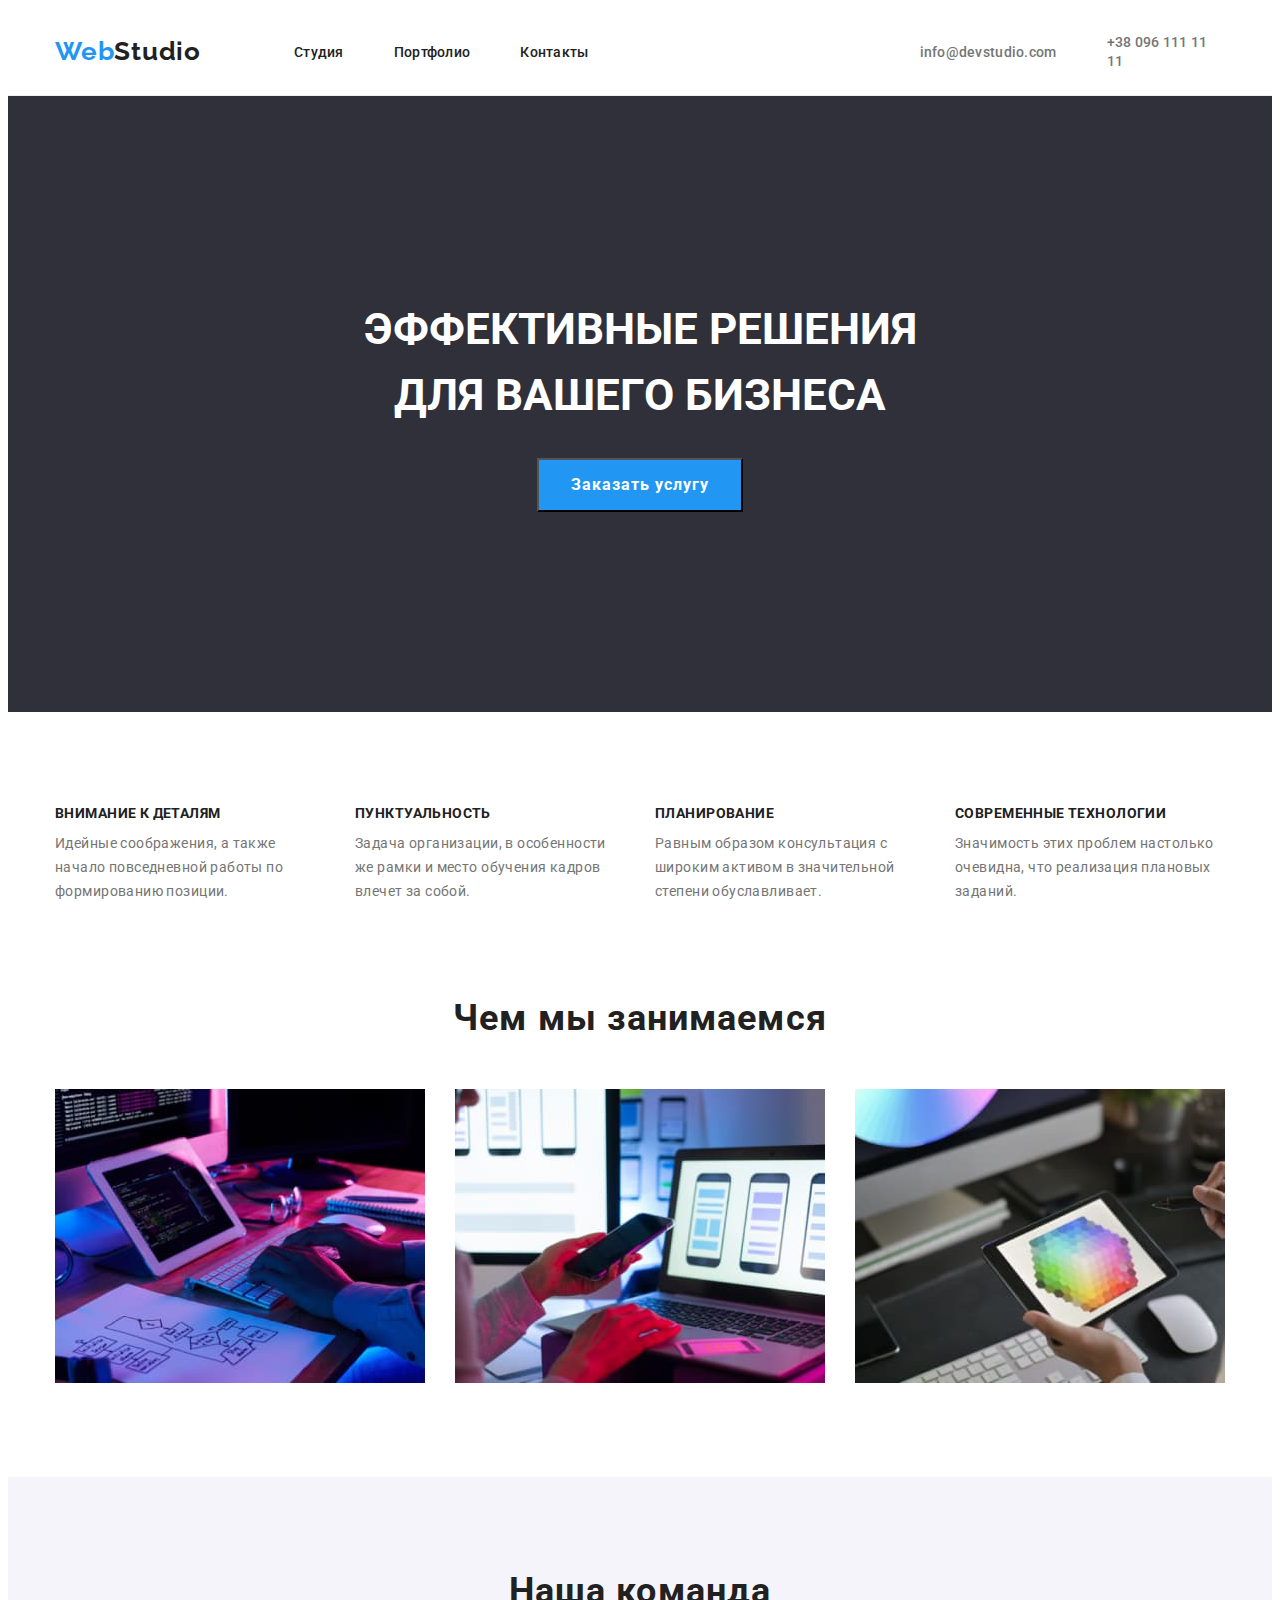
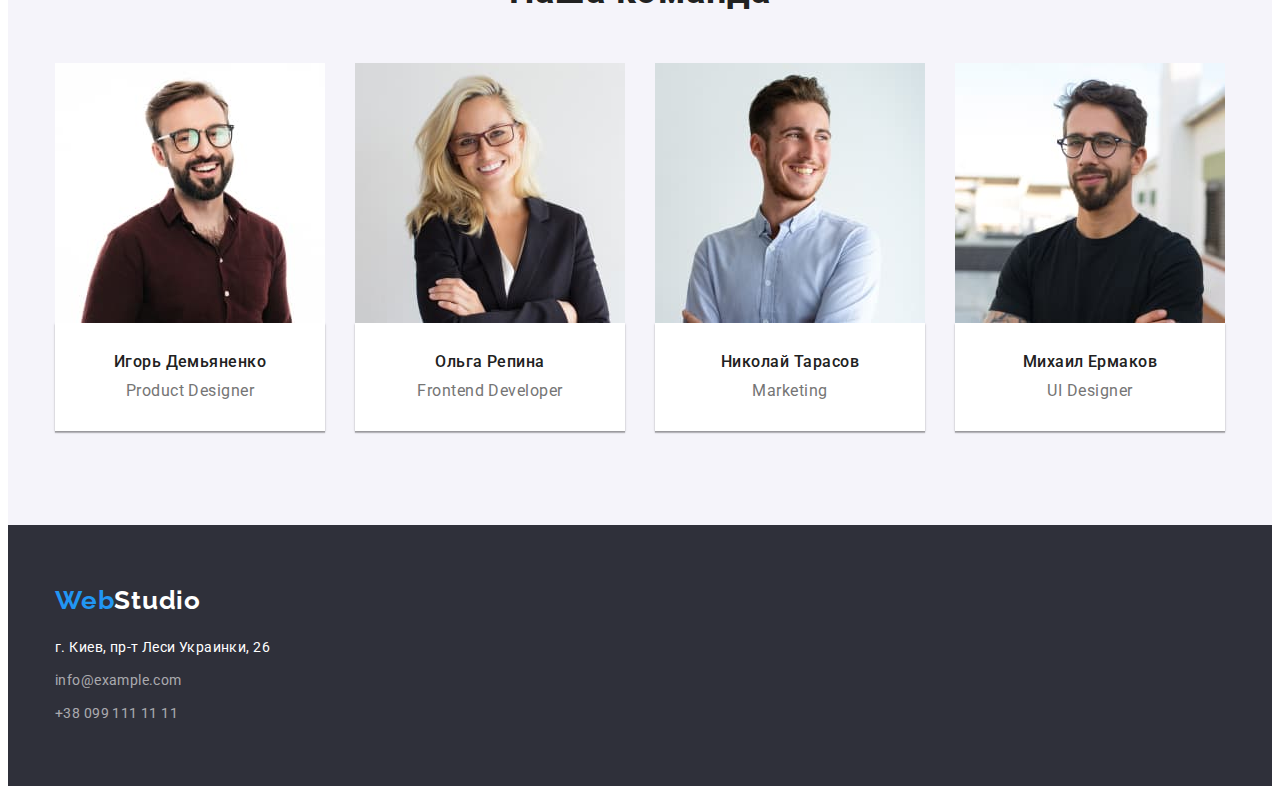
==== index.html @ 8e9614be "Initial commit" ====
<!DOCTYPE html>
<html lang="ru">
<head>
  <meta charset="UTF-8">
  <meta http-equiv="X-UA-Compatible" content="IE=edge">
  <meta name="viewport" content="width=device-width, initial-scale=1.0">
  <title>Document</title>
  <link rel="stylesheet" href="https://cdnjs.cloudflare.com/ajax/libs/modern-normalize/1.1.0/modern-normalize.min.css"
    integrity="sha512-wpPYUAdjBVSE4KJnH1VR1HeZfpl1ub8YT/NKx4PuQ5NmX2tKuGu6U/JRp5y+Y8XG2tV+wKQpNHVUX03MfMFn9Q=="
    crossorigin="anonymous" referrerpolicy="no-referrer" />
  <link rel="preconnect" href="https://fonts.googleapis.com" />
  <link rel="preconnect" href="https://fonts.gstatic.com" crossorigin />
  <link
    href="https://fonts.googleapis.com/css2?family=Montserrat:wght@400;700&family=Raleway:wght@700&family=Roboto:wght@400;500;700;900&display=swap"
    rel="stylesheet" />
  <link rel="stylesheet" href="./css/reset.css">
  <link rel="stylesheet" href="./css/style.css">
</head>
<!--my content-->
<body>
  <!--navigation section-->
  <header class="header">
    <div class="container head-container">
    <nav class="navigation">
      <a href="./index.html" class="logo up-logo">Web<span class="second-logo-color">Studio</span></a>
      <ul class="header-list">
        <li class="header-item">
          <a href="./index.html" class="header-link-studio">Студия</a></li>
        <li class="header-item">
          <a href="./portfolio.html" class="header-link">Портфолио</a></li>
        <li class="header-item">
          <a href="" class="header-link">Контакты</a></li>
      </ul>
    </nav>
    <ul class="header-list">
      <li class="header-item"><a href="mailto:info@devstudio.com" 
        class="header-link_mail">info@devstudio.com</a></li>
      <li class="header-item"><a href="tel:+380961111111" 
        class="header-link-tel">+38 096 111 11 11</a></li>
    </ul>
    </div>
  </header>
<main>
  <!--heading section-->
  <section class="main-section">
    <div class="container main-title-container">
    <h1 class="main-title">ЭФФЕКТИВНЫЕ РЕШЕНИЯ <br> ДЛЯ ВАШЕГО БИЗНЕСА</h1>
    <div class="btn-container">
    <button type="button" class="btn">Заказать услугу</button>
    </div>
   </div>
    
  </section>
      <!--description section-->
  <section class="list-section">
    <div class="container main-list-container">
    <ul class="main-list">
    <li class="main-item">
      <h3  class="main-h">Внимание к деталям</h3> 
      <p class="main-text">Идейные соображения, а также начало повседневной работы по формированию позиции.</p>
    </li>
    <li class="main-item">
      <h3 class="main-h">Пунктуальность</h3>
      <p class="main-text">Задача организации, в особенности же рамки и место обучения кадров влечет за собой.</p>
    </li>
    <li class="main-item">
      <h3 class="main-h">Планирование</h3>
      <p class="main-text">Равным образом консультация с широким активом в значительной степени обуславливает.</p>
    </li>
    <li class="main-item">
      <h3 class="main-h">Современные технологии</h3>
      <p class="main-text">Значимость этих проблем настолько очевидна, что реализация плановых заданий.</p>
    </li>
  </ul>
  </div>
</section>
  <!--about company section-->
    <section class="about-section">
      <div class="container">
    <h2 class="about">Чем мы занимаемся</h2>
    <ul class="about-list">
      <li class="about-item"><img src="./images/img1.jpg" 
        alt="демонстрация работы программ на гаджетах" width="370" height="294"></li>
      <li class="about-item"><img src="./images/img2.jpg" 
        alt="демонстрация работы программ на гаджетах" width="370" height="294"></li>
      <li class="about-item"><img src="./images/img3.jpg" 
        alt="демонстрация работы программ на гаджетах" width="370" height="294"></li>
    </ul>
    </div>
    </section>
        <!--team section-->
<section class="team-section">
  <div class="container team-container">
  <h2 class="team">Наша команда</h2>
  <ul class="team-list">
    <li class="team-item">
        <img src="./images/img11.jpg" alt="фото члена команды" width="270" height="260">
        <div class="team-name-item">
        <h3 class="team-name">Игорь Демьяненко</h3>
        <p lang="en" class="team-post">Product Designer</p>
        </div>
      </li>
    <li class="team-item">
        <img src="./images/img12.jpg" alt="фото члена команды" width="270" height="260">
        <div class="team-name-item">
        <h3 class="team-name">Ольга Репина</h3>
        <p lang="en" class="team-post">Frontend Developer</p>
        </div>
    </li>
    <li class="team-item">
        <img src="./images/img13.jpg" alt="фото члена команды" width="270" height="260">
        <div class="team-name-item">
        <h3 class="team-name">Николай Тарасов</h3>
        <p lang="en" class="team-post">Marketing</p>
        </div>
    </li>  
    <li class="team-item">
        <img src="./images/img14.jpg" alt="фото члена команды" width="270" height="260">
        <div class="team-name-item">
        <h3 class="team-name">Михаил Ермаков</h3>
        <p lang="en" class="team-post">UI Designer</p>
        </div>
    </li>
  </ul>
  </div>
</section>

</main>
<!--footer section-->
<footer class="footer">
  <div class="container footer-container">
<a href="./index.html" class="logo down-logo">Web<span class="footer-color-logo">Studio</span></a>
<address class="address">
  <ul class="address-list">
    <li class="address-item"> <a href="https://goo.gl/maps/MGz1qRWNT3Urb2ix9" 
      class="footer-address" target="_blank" rel="noopener noreferrer nofollow" >г. Киев, пр-т
        Леси Украинки, 26</a> </li>
    <li class="address-item"><a href="mailto:info@example.com" 
      class="fmail">info@example.com</a> </li> 
    <li class="address-item"> <a href="tel:+380991111111" 
      class="ftel">+38 099 111 11 11</a> </li>
  </ul>
</address>
</div>
</footer>
</body>
</html>
---- css/style.css ----
*,
*::before,
*::after {
    box-sizing: border-box;
}

/* img {
    display: block;
} */
:root {
    --body-color: #ffffff;
    --logo-color: #2196f3;
    --second-logo-color: #212121;
    --main-background-color: #2f303a;
    --header-link: #212121;
    --btn-back: #2196f3;
    --btn-color: #ffffff;
    --team-background-color: #f5f4fa;
    --footer-background: #2f303a;
    --header-link-studio: #212121;
    --header-link_mail: #757575;
    --header-link-tel: #757575;
    --main-title: #ffffff;
    --main-h: #212121;
    --main-text: #757575;
    --about: #212121;
    --team: #212121;
    --team-name: #212121;
    --team-post: #757575;
    --main-servies: #212121;
    --main-description: #757575;
    --footer-color-logo: #ffffff;
    --footer-address: #ffffff;
}

body {
    font-family: Roboto, sans-serif;
}

/* Header section */
.container {
    width: 1200px;
    padding-left: 15px;
    padding-right: 15px;
    margin-left: auto;
    margin-right: auto;
}
.header {
    padding: 24px 0px 25px 0px;
    border-bottom: 1px solid #eeeeee;
}
.head-container {
    display: flex;
    align-items: center;
}

.navigation {
    display: flex;
    align-items: center;
}

.up-logo {
    margin-right: 93px;
}
.header-list {
    display: flex;
    align-items: center;
}

.header-item + .header-item {
    margin-left: 50px;
}
.header-link_mail {
    margin-left: 331px;
}

.logo {
    font-family: Raleway;
    font-weight: 700;
    font-size: 26px;
    line-height: 1.19;
    letter-spacing: 0.03em;
    color: var(--logo-color);
}

.second-logo-color {
    font-family: Raleway;
    font-weight: 700;
    font-size: 26px;
    line-height: 1.19;
    letter-spacing: 0.03em;
    color: var(--second-logo-color);
}

.header-link-studio {
    font-weight: 500;
    font-size: 14px;
    line-height: 1.14;
    letter-spacing: 0.02em;
    text-decoration: none;
    color: var(--header-link-studio);
}

.header-link {
    font-weight: 500;
    font-size: 14px;
    line-height: 1.14;
    letter-spacing: 0.02em;
    text-decoration: none;
    color: var(--header-link);
}

.header-link:hover,
.header-link:focus {
    color: var(--logo-color);
}
.header-link-studio:hover,
.header-link-studio:focus {
    color: var(--logo-color);
}

.header-link_mail {
    font-family: Roboto;
    font-style: normal;
    font-weight: 500;
    font-size: 14px;
    line-height: 1.14;
    letter-spacing: 0.02em;
    color: var(--header-link_mail);
}
.header-link-tel {
    font-family: Roboto;
    font-style: normal;
    font-weight: 500;
    font-size: 14px;
    line-height: 1.14;
    letter-spacing: 0.02em;
    color: var(--header-link-tel);
}
.header-link_mail:hover,
.header-link_mail:focus {
    color: var(--logo-color);
}
.header-link-tel:hover,
.header-link-tel:focus {
    color: var(--logo-color);
}
ul {
    list-style: none;
}
a {
    text-decoration: none;
}

/* Main section */

.main-title-container {
    display: flex;
    text-align: center;
    text-transform: uppercase;
    flex-direction: column;
}
.main-title {
    margin-bottom: 30px;
}
.btn {
    padding: 10px 32px;
}

.list-section {
    padding: 94px 0px 0px;
}
.main-list {
    display: flex;
    align-items: center;
}

.main-item {
    width: 270px;
    margin-right: 30px;
}
.main-item:last-child {
    margin-right: 0px;
}
.main-h {
    margin-bottom: 10px;
}

.main-section {
    padding: 200px 0px;
    background-color: var(--main-background-color);
}
.main-title {
    font-family: Roboto;
    font-size: 44px;
    line-height: 1.5;
    color: var(--main-title);
}
.btn {
    font-family: Roboto;
    font-style: normal;
    font-weight: bold;
    font-size: 16px;
    line-height: 1.87;
    letter-spacing: 0.06em;
    background-color: var(--btn-back);
    color: var(--btn-color);
    cursor: pointer;
}
/* description section */
.main-h {
    font-family: Roboto;
    font-size: 14px;
    line-height: 1.14;
    letter-spacing: 0.03em;
    text-transform: uppercase;
    color: var(--main-h);
}
.main-text {
    font-family: Roboto;
    font-size: 14px;
    line-height: 1.71;
    letter-spacing: 0.03em;
    color: var(--main-text);
}

/* about company */
.about-section {
    padding-top: 94px;
    padding-bottom: 94px;
}

.about-list {
    display: flex;
    align-items: center;
}
.about-item + .about-item {
    margin-left: 30px;
}

.about {
    display: flex;
    justify-content: center;
    margin-bottom: 50px;
    font-family: Roboto;
    font-size: 36px;
    line-height: 1.16;
    letter-spacing: 0.03em;
    color: var(--about);
}
/* team section */

.team-section {
    padding: 94px 0px 94px 0px;
    background-color: var(--team-background-color);
}
.team-list {
    display: flex;
    justify-content: center;
}
.team-item + .team-item {
    margin-left: 30px;
}
.team-name-item {
    padding-top: 30px;
    padding-bottom: 30px;
    text-align: center;
    background: #ffffff;
    box-shadow: 0px 1px 3px rgb(0 0 0 / 12%), 0px 1px 1px rgb(0 0 0 / 14%),
        0px 2px 1px rgb(0 0 0 / 20%);
    border-radius: 0px 0px px 4px 4px;
}

.team-name {
    margin-bottom: 10px;
}

.team {
    margin-bottom: 50px;
    display: flex;
    justify-content: center;
    font-family: Roboto;
    font-size: 36px;
    line-height: 1.16;
    letter-spacing: 0.03em;
    color: var(--team);
}
.team-name {
    font-family: Roboto;
    font-style: normal;
    font-weight: 500;
    font-size: 16px;
    line-height: 1.18;
    letter-spacing: 0.03em;
    color: var(--team-name);
}
.team-post {
    font-family: Roboto;
    font-style: normal;
    font-weight: normal;
    font-size: 16px;
    line-height: 1.18;
    letter-spacing: 0.03em;
    color: var(--team-post);
}
/* portfolio */

.p-main-list {
    display: flex;
    list-style: none;
    justify-content: center;
    margin-bottom: 50px;
}
.main-p-section {
    padding-top: 94px;
    padding-bottom: 94px;
}
.p-main-item + .p-main-item {
    margin-left: 8px;
}

.portfolio-btn {
    padding: 6px 22px;
}
.portfolio-btn:hover,
.portfolio-btn:focus {
    color: white;
    background-color: var(--logo-color);
}
img {
    display: block;
}
.portfolio-btn {
    cursor: pointer;
    font-family: Roboto;
    font-style: normal;
    font-weight: 500;
    font-size: 16px;
    line-height: 1.62;
    letter-spacing: 0.03em;
}

.main-servies-name {
    padding-top: 20px;
    background: #ffffff;
    border: 1px solid #eeeeee;
    border-top: none;
    box-sizing: border-box;
    padding-left: 24px;
    padding-bottom: 20px;
    padding-right: 24px;
}
.main-servies {
    margin-bottom: 4px;
}
.srevies-box {
    margin: 0;
    padding: 0;
    list-style: none;
    display: flex;
    flex-wrap: wrap;
    margin-top: -30px;
    margin-left: -30px;
}

.main-img {
    margin-left: 30px;
    margin-top: 30px;
    flex-basis: calc(100% / 3 - 30px);
}
.main-servies {
    font-family: Roboto;
    font-size: 18px;
    font-weight: bold;
    line-height: 2;
    letter-spacing: 0.06em;
    color: var(--main-servies);
}
.main-description {
    font-family: Roboto;
    font-size: 16px;
    line-height: 1.87;
    letter-spacing: 0.03em;
    color: var(--main-description);
}

/* Footer section */

.footer {
    padding-top: 60px;
    padding-bottom: 60px;
}

.address-item {
    margin-bottom: 9px;
}
.address-item:last-child {
    margin: 0px;
}
.address-list {
    margin-top: 20px;
}
.footer {
    background-color: var(--footer-background);
}
.footer-color-logo {
    color: var(--footer-color-logo);
}
.footer-address {
    font-family: Roboto;
    font-style: normal;
    font-weight: normal;
    font-size: 14px;
    line-height: 1.71;
    letter-spacing: 0.03em;
    color: var(--footer-address);
}
.footer-address:hover,
.footer-address:focus {
    color: var(--logo-color);
}
.fmail,
.ftel {
    font-family: Roboto;
    font-style: normal;
    font-weight: normal;
    font-size: 14px;
    line-height: 1.71;
    letter-spacing: 0.03em;
    color: rgba(255, 255, 255, 0.6);
}

.fmail:hover,
.fmail:focus {
    color: var(--logo-color);
}
.ftel:hover,
.ftel:focus {
    color: var(--logo-color);
}
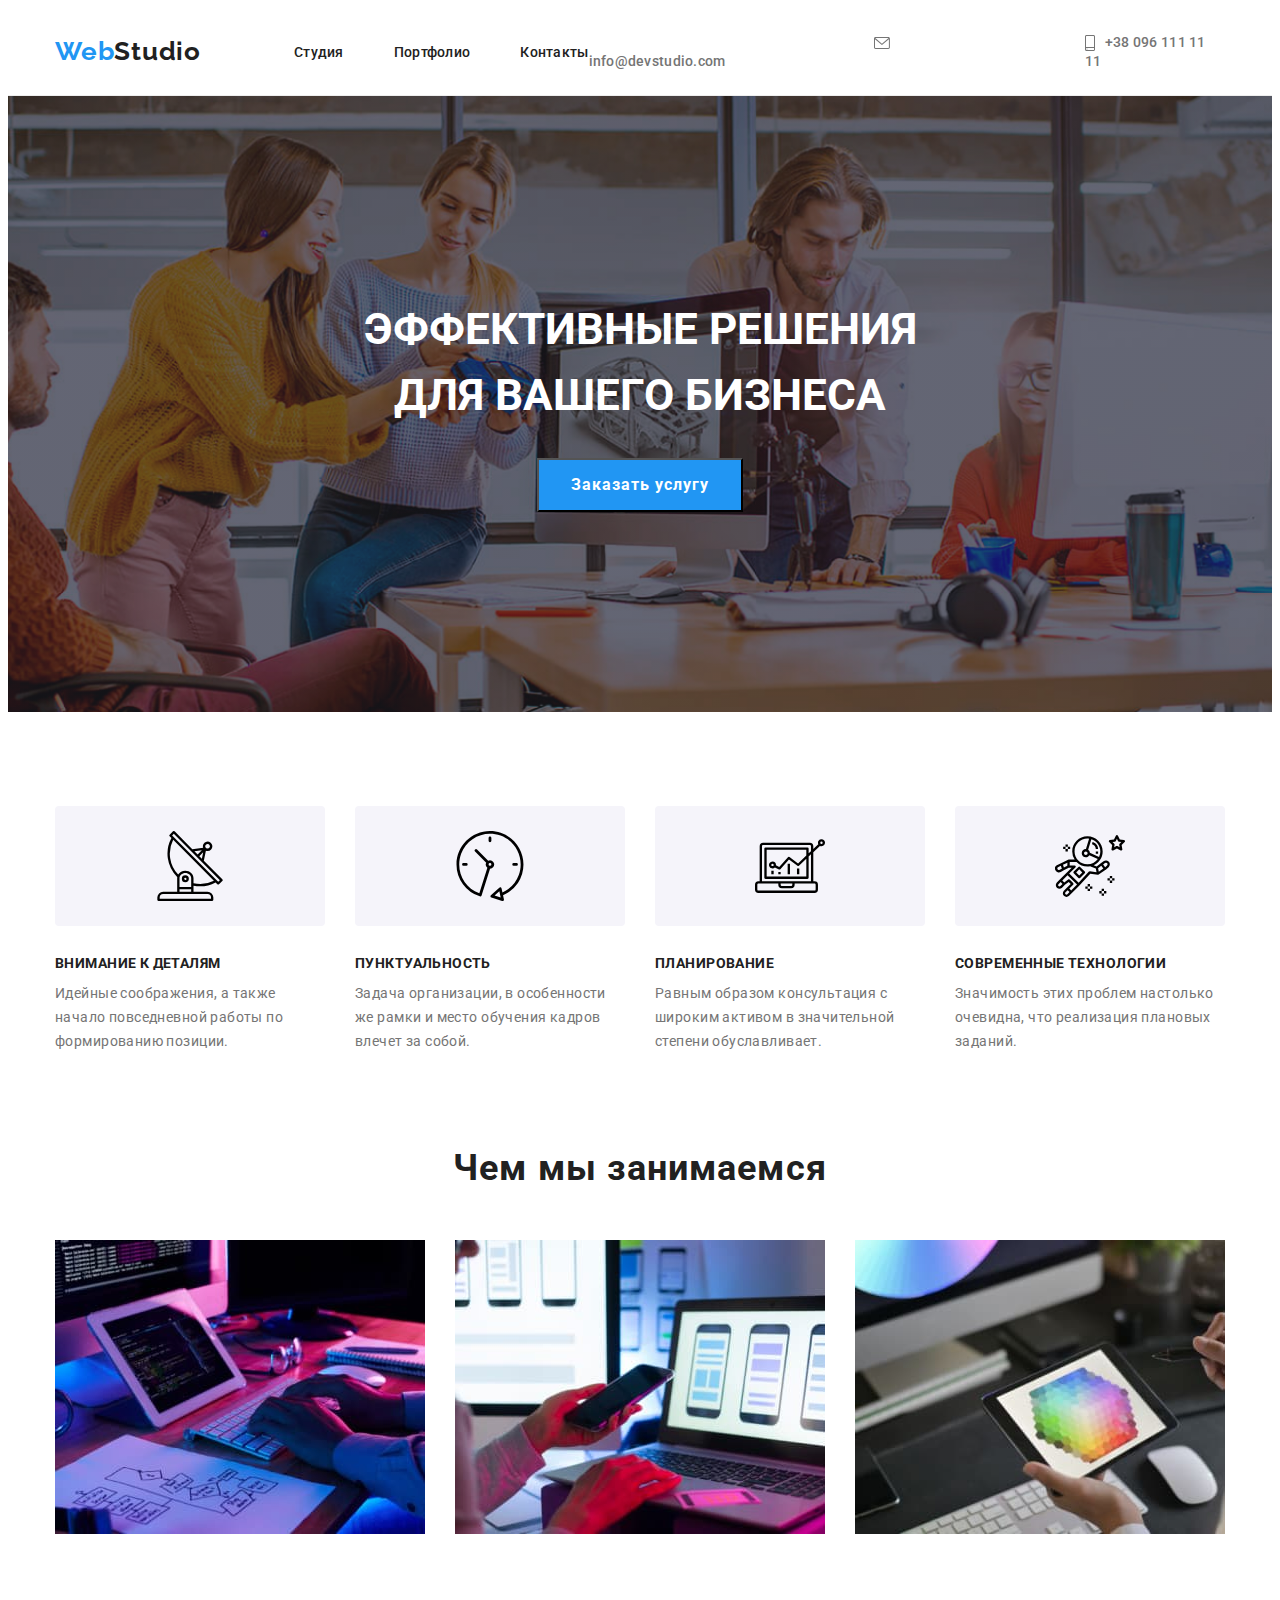
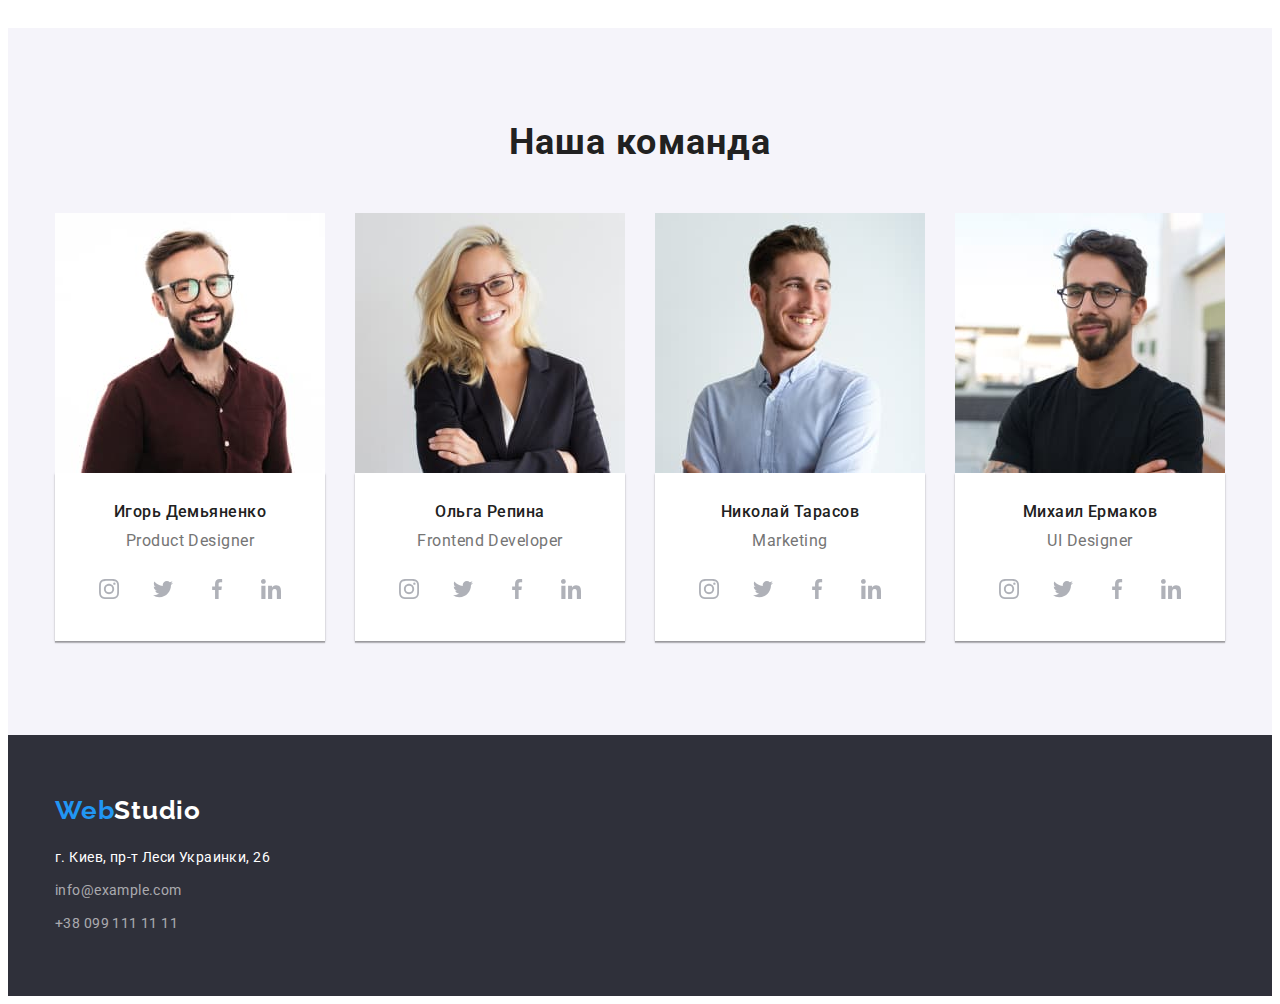
==== commit ad9f49e7: "first commit" ====
--- a/index.html
+++ b/index.html
@@ -34,9 +34,14 @@
     </nav>
     <ul class="header-list">
       <li class="header-item"><a href="mailto:info@devstudio.com" 
-        class="header-link_mail">info@devstudio.com</a></li>
+        class="header-link_mail"> <svg class="header-mail-icon" width="16" height="12">
+        <use href="/svg icons/icons.svg#envelope"></use>
+      </svg>info@devstudio.com</a></li>
       <li class="header-item"><a href="tel:+380961111111" 
-        class="header-link-tel">+38 096 111 11 11</a></li>
+        class="header-link-tel">
+      <svg class="header-tel-icon" width="10" height="16">
+        <use href="/svg icons/icons.svg#smartphone"></use>
+      </svg>+38 096 111 11 11</a></li>
     </ul>
     </div>
   </header>
@@ -56,18 +61,38 @@
     <div class="container main-list-container">
     <ul class="main-list">
     <li class="main-item">
+      <div class="features-icon">
+        <svg class="features-icon-svg">
+          <use href="/svg icons/icons.svg#antenna"></use>
+        </svg>
+      </div>
       <h3  class="main-h">Внимание к деталям</h3> 
       <p class="main-text">Идейные соображения, а также начало повседневной работы по формированию позиции.</p>
     </li>
     <li class="main-item">
+      <div class="features-icon">
+        <svg class="features-icon-svg">
+          <use href="/svg icons/icons.svg#clock"></use>
+        </svg>
+      </div>
       <h3 class="main-h">Пунктуальность</h3>
       <p class="main-text">Задача организации, в особенности же рамки и место обучения кадров влечет за собой.</p>
     </li>
     <li class="main-item">
+      <div class="features-icon">
+        <svg class="features-icon-svg">
+          <use href="/svg icons/icons.svg#diagram"></use>
+        </svg>
+      </div>
       <h3 class="main-h">Планирование</h3>
       <p class="main-text">Равным образом консультация с широким активом в значительной степени обуславливает.</p>
     </li>
     <li class="main-item">
+      <div class="features-icon">
+        <svg class="features-icon-svg">
+          <use href="/svg icons/icons.svg#astronaut"></use>
+        </svg>
+      </div>
       <h3 class="main-h">Современные технологии</h3>
       <p class="main-text">Значимость этих проблем настолько очевидна, что реализация плановых заданий.</p>
     </li>
@@ -98,6 +123,36 @@
         <div class="team-name-item">
         <h3 class="team-name">Игорь Демьяненко</h3>
         <p lang="en" class="team-post">Product Designer</p>
+        <ul class="team-socials-list">
+          <li class="team-socials-item">
+            <a href="" class="team-socials-link">
+              <svg class="team-socials-icon">
+                <use href="/svg icons/icons.svg#instagram"></use>
+              </svg>
+            </a>
+          </li>
+          <li class="team-socials-item">
+            <a href="" class="team-socials-link">
+              <svg class="team-socials-icon">
+                <use href="/svg icons/icons.svg#twitter"></use>
+              </svg>
+            </a>
+          </li>
+          <li class="team-socials-item">
+            <a href="" class="team-socials-link">
+              <svg class="team-socials-icon">
+                <use href="/svg icons/icons.svg#facebook"></use>
+              </svg>
+            </a>
+          </li>
+          <li class="team-socials-item">
+            <a href="" class="team-socials-link">
+              <svg class="team-socials-icon">
+                <use href="/svg icons/icons.svg#linkedin"></use>
+              </svg>
+            </a>
+          </li>
+        </ul>
         </div>
       </li>
     <li class="team-item">
@@ -105,6 +160,36 @@
         <div class="team-name-item">
         <h3 class="team-name">Ольга Репина</h3>
         <p lang="en" class="team-post">Frontend Developer</p>
+        <ul class="team-socials-list">
+          <li class="team-socials-item">
+            <a href="" class="team-socials-link">
+              <svg class="team-socials-icon">
+                <use href="/svg icons/icons.svg#instagram"></use>
+              </svg>
+            </a>
+          </li>
+          <li class="team-socials-item">
+            <a href="" class="team-socials-link">
+              <svg class="team-socials-icon">
+                <use href="/svg icons/icons.svg#twitter"></use>
+              </svg>
+            </a>
+          </li>
+          <li class="team-socials-item">
+            <a href="" class="team-socials-link">
+              <svg class="team-socials-icon">
+                <use href="/svg icons/icons.svg#facebook"></use>
+              </svg>
+            </a>
+          </li>
+          <li class="team-socials-item">
+            <a href="" class="team-socials-link">
+              <svg class="team-socials-icon">
+                <use href="/svg icons/icons.svg#linkedin"></use>
+              </svg>
+            </a>
+          </li>
+        </ul>
         </div>
     </li>
     <li class="team-item">
@@ -112,6 +197,36 @@
         <div class="team-name-item">
         <h3 class="team-name">Николай Тарасов</h3>
         <p lang="en" class="team-post">Marketing</p>
+      <ul class="team-socials-list">
+        <li class="team-socials-item">
+          <a href="" class="team-socials-link">
+            <svg class="team-socials-icon">
+              <use href="/svg icons/icons.svg#instagram"></use>
+            </svg>
+          </a>
+        </li>
+        <li class="team-socials-item">
+          <a href="" class="team-socials-link">
+            <svg class="team-socials-icon">
+              <use href="/svg icons/icons.svg#twitter"></use>
+            </svg>
+          </a>
+        </li>
+        <li class="team-socials-item">
+          <a href="" class="team-socials-link">
+            <svg class="team-socials-icon">
+              <use href="/svg icons/icons.svg#facebook"></use>
+            </svg>
+          </a>
+        </li>
+        <li class="team-socials-item">
+          <a href="" class="team-socials-link">
+            <svg class="team-socials-icon">
+              <use href="/svg icons/icons.svg#linkedin"></use>
+            </svg>
+          </a>
+        </li>
+      </ul>
         </div>
     </li>  
     <li class="team-item">
@@ -119,9 +234,36 @@
         <div class="team-name-item">
         <h3 class="team-name">Михаил Ермаков</h3>
         <p lang="en" class="team-post">UI Designer</p>
-        </div>
-    </li>
-  </ul>
+        <ul class="team-socials-list">
+          <li class="team-socials-item">
+            <a href="" class="team-socials-link">
+              <svg class="team-socials-icon">
+                <use href="/svg icons/icons.svg#instagram"></use>
+              </svg>
+            </a>
+          </li>
+          <li class="team-socials-item">
+            <a href="" class="team-socials-link">
+              <svg class="team-socials-icon">
+                <use href="/svg icons/icons.svg#twitter"></use>
+              </svg>
+            </a>
+          </li>
+          <li class="team-socials-item">
+            <a href="" class="team-socials-link">
+              <svg class="team-socials-icon">
+                <use href="/svg icons/icons.svg#facebook"></use>
+              </svg>
+            </a>
+          </li>
+          <li class="team-socials-item">
+            <a href="" class="team-socials-link">
+              <svg class="team-socials-icon">
+                <use href="/svg icons/icons.svg#linkedin"></use>
+              </svg>
+            </a>
+          </li>
+        </ul>
   </div>
 </section>
 
--- a/css/style.css
+++ b/css/style.css
@@ -71,7 +71,17 @@
     margin-left: 50px;
 }
 .header-link_mail {
-    margin-left: 331px;
+    margin-left: 285px;
+}
+.header-mail-icon{
+    margin-right: 10px;
+    vertical-align: middle;
+    fill: currentColor;
+}
+.header-tel-icon{
+    margin-right: 10px;
+    vertical-align: middle;
+    fill: currentColor;
 }
 
 .logo {
@@ -189,6 +199,10 @@
 .main-section {
     padding: 200px 0px;
     background-color: var(--main-background-color);
+    background-repeat: no-repeat;
+    background-position: center;
+    background-size: cover;
+    background-image: linear-gradient(rgba(47, 48, 58, 0.4), rgba(47, 48, 58, 0.4)), url(/images/Img.png)   
 }
 .main-title {
     font-family: Roboto;
@@ -208,6 +222,21 @@
     cursor: pointer;
 }
 /* description section */
+.features-icon{
+    display: flex;
+    align-items: center;
+    justify-content: center;
+    width: 270px;
+    height: 120px;
+    margin-bottom: 30px;
+    background-color: #F5F4FA;
+    border-radius: 4px;
+}
+.features-icon-svg{
+    width: 70px;
+    height: 70px;
+}
+
 .main-h {
     font-family: Roboto;
     font-size: 14px;
@@ -303,6 +332,42 @@
     letter-spacing: 0.03em;
     color: var(--team-post);
 }
+.team-post{
+margin-bottom: 16px;
+}
+.team-socials-list{
+    display: flex;
+    justify-content: center;
+}
+.team-socials-item + .team-socials-item{
+margin-left: 10px;
+}
+.team-socials-icon{
+    width: 20px;
+    height: 20px;
+    fill: #ffffff;
+}
+.team-socials-link{
+    width: 44px;
+    height: 44px;
+    border-radius: 50%;
+    display: flex;
+    align-items: center;
+    justify-content: center;
+    color: #AFB1B8;
+    transition: color 250ms cubic-bezier(0.4, 0, 0.2, 1);
+    transition: background-color 250ms cubic-bezier(0.4, 0, 0.2, 1);
+}
+.team-socials-icon{
+fill: currentColor;
+}
+
+.team-socials-link:hover,
+.team-socials-link:focus{
+    background-color: #2196F3;
+    color: #ffffff
+}
+
 /* portfolio */
 
 .p-main-list {
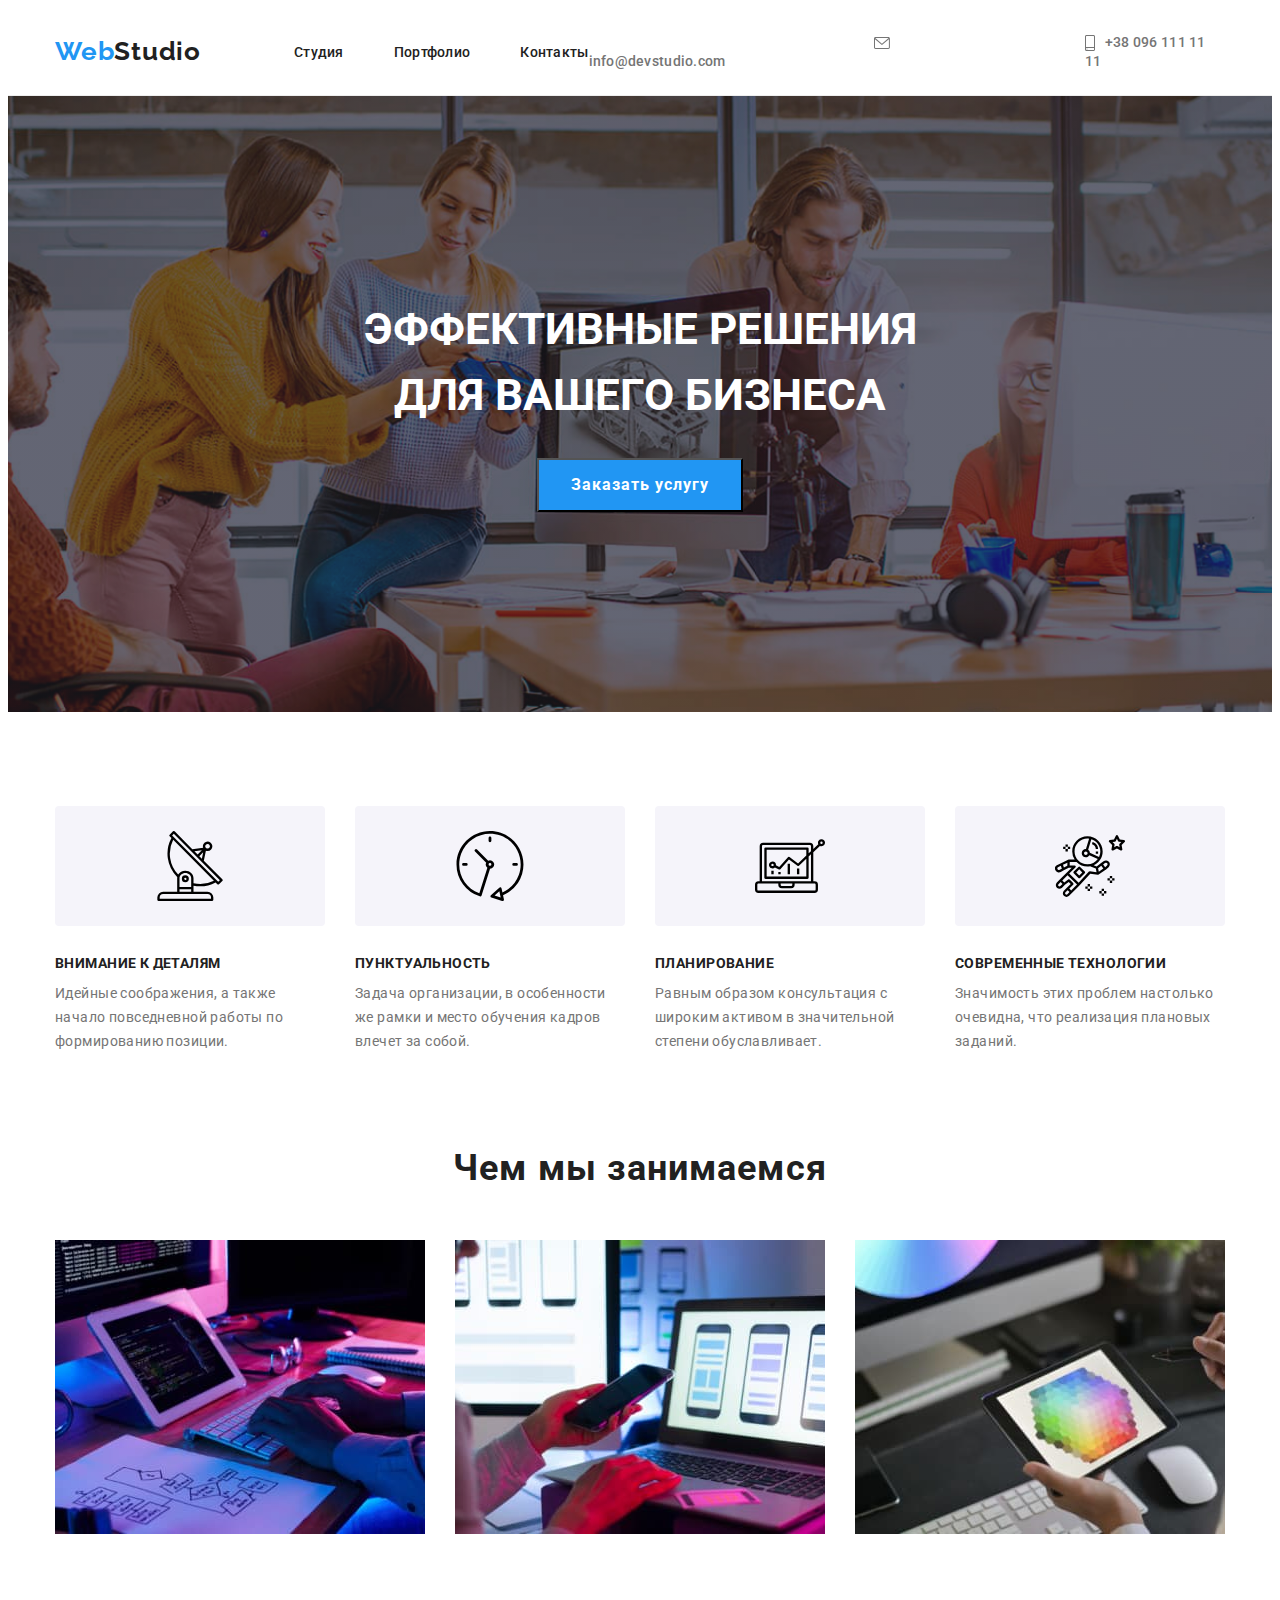
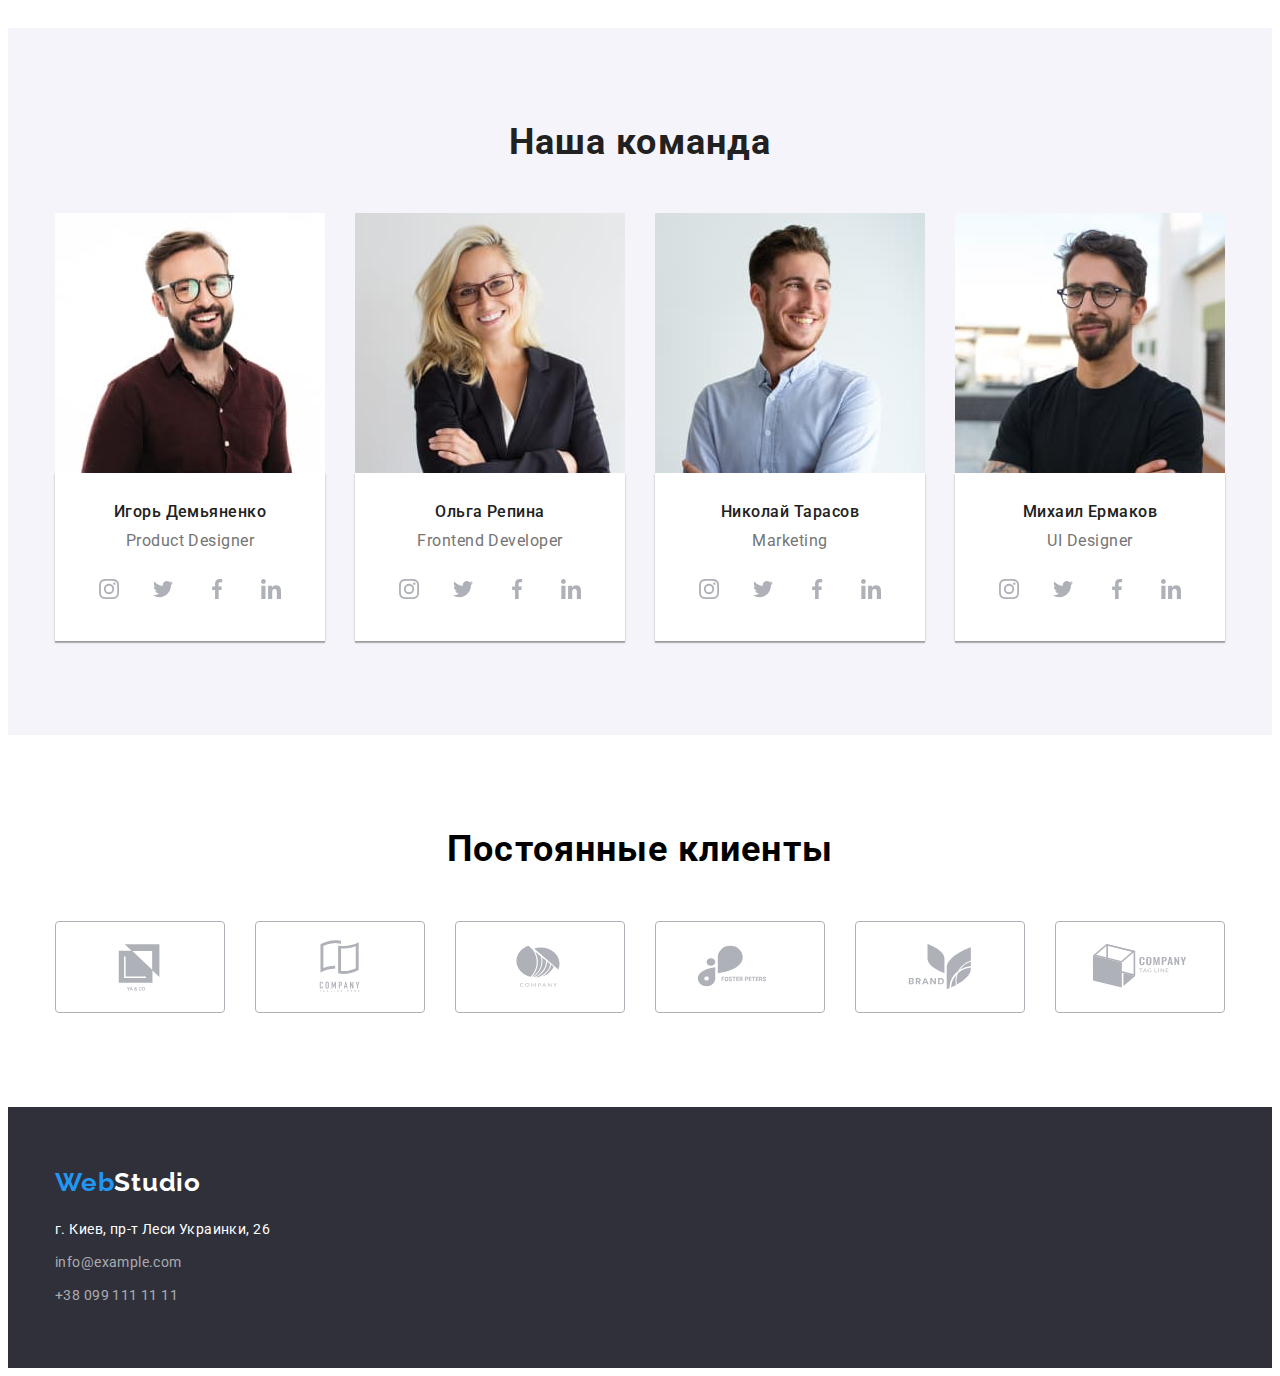
==== commit 4f042bf8: "commit 2" ====
--- a/index.html
+++ b/index.html
@@ -266,6 +266,56 @@
         </ul>
   </div>
 </section>
+<section class="clients">
+<div class="container">
+<h2 class="clients-title">Постоянные клиенты</h2>
+<ul class="clients-list">
+  <li class="clients-item">
+    <a href="" class="clients-link">
+      <svg class="clients-icon">
+        <use href="/svg icons/icons.svg#Logo-1"></use>
+      </svg>
+    </a>
+  </li>
+  <li class="clients-item">
+    <a href="" class="clients-link">
+      <svg class="clients-icon">
+        <use href="/svg icons/icons.svg#Logo-2"></use>
+      </svg>
+    </a>
+  </li>
+  <li class="clients-item">
+    <a href="" class="clients-link">
+      <svg class="clients-icon">
+        <use href="/svg icons/icons.svg#Logo-3"></use>
+      </svg>
+    </a>
+  </li>
+  <li class="clients-item">
+    <a href="" class="clients-link">
+      <svg class="clients-icon">
+        <use href="/svg icons/icons.svg#Logo-4"></use>
+      </svg>
+    </a>
+  </li>
+  <li class="clients-item">
+    <a href="" class="clients-link">
+      <svg class="clients-icon">
+        <use href="/svg icons/icons.svg#Logo-5"></use>
+      </svg>
+    </a>
+  </li>
+  <li class="clients-item">
+    <a href="" class="clients-link">
+      <svg class="clients-icon">
+        <use href="/svg icons/icons.svg#Logo-6"></use>
+      </svg>
+    </a>
+  </li>
+</ul>
+</div>
+
+</section>
 
 </main>
 <!--footer section-->
--- a/css/style.css
+++ b/css/style.css
@@ -368,6 +368,51 @@
     color: #ffffff
 }
 
+.clients {
+    padding-top: 94px;
+    padding-bottom: 94px;
+}
+.clients-title{
+    font-size: 36px;
+    line-height: 1.16;
+    text-align: center;
+    letter-spacing: 0.03em;
+    color: var(--team-color);
+    margin-bottom: 50px;
+}
+.clients-link{
+    width: 170px;
+    height: 92px;
+    border: 1px solid #AFB1B8;
+    box-sizing: border-box;
+    border-radius: 4px;
+    display: flex;
+    align-items: center;
+    justify-content: center;
+    color: #AFB1B8;
+    transition: color 250ms cubic-bezier(0.4, 0, 0.2, 1);
+}
+.clients-link:hover,
+.clients-link:focus{
+    border-color: #2196F3;
+    color: #2196F3;
+}
+
+.clients-icon{
+    fill: currentColor;
+}
+.clients-list{
+    display: flex;
+    justify-content: center;
+}
+.clients-item + .clients-item{
+margin-left: 30px;
+}
+.clients-icon{
+    width: 106px;
+    height: 60px;
+}
+
 /* portfolio */
 
 .p-main-list {
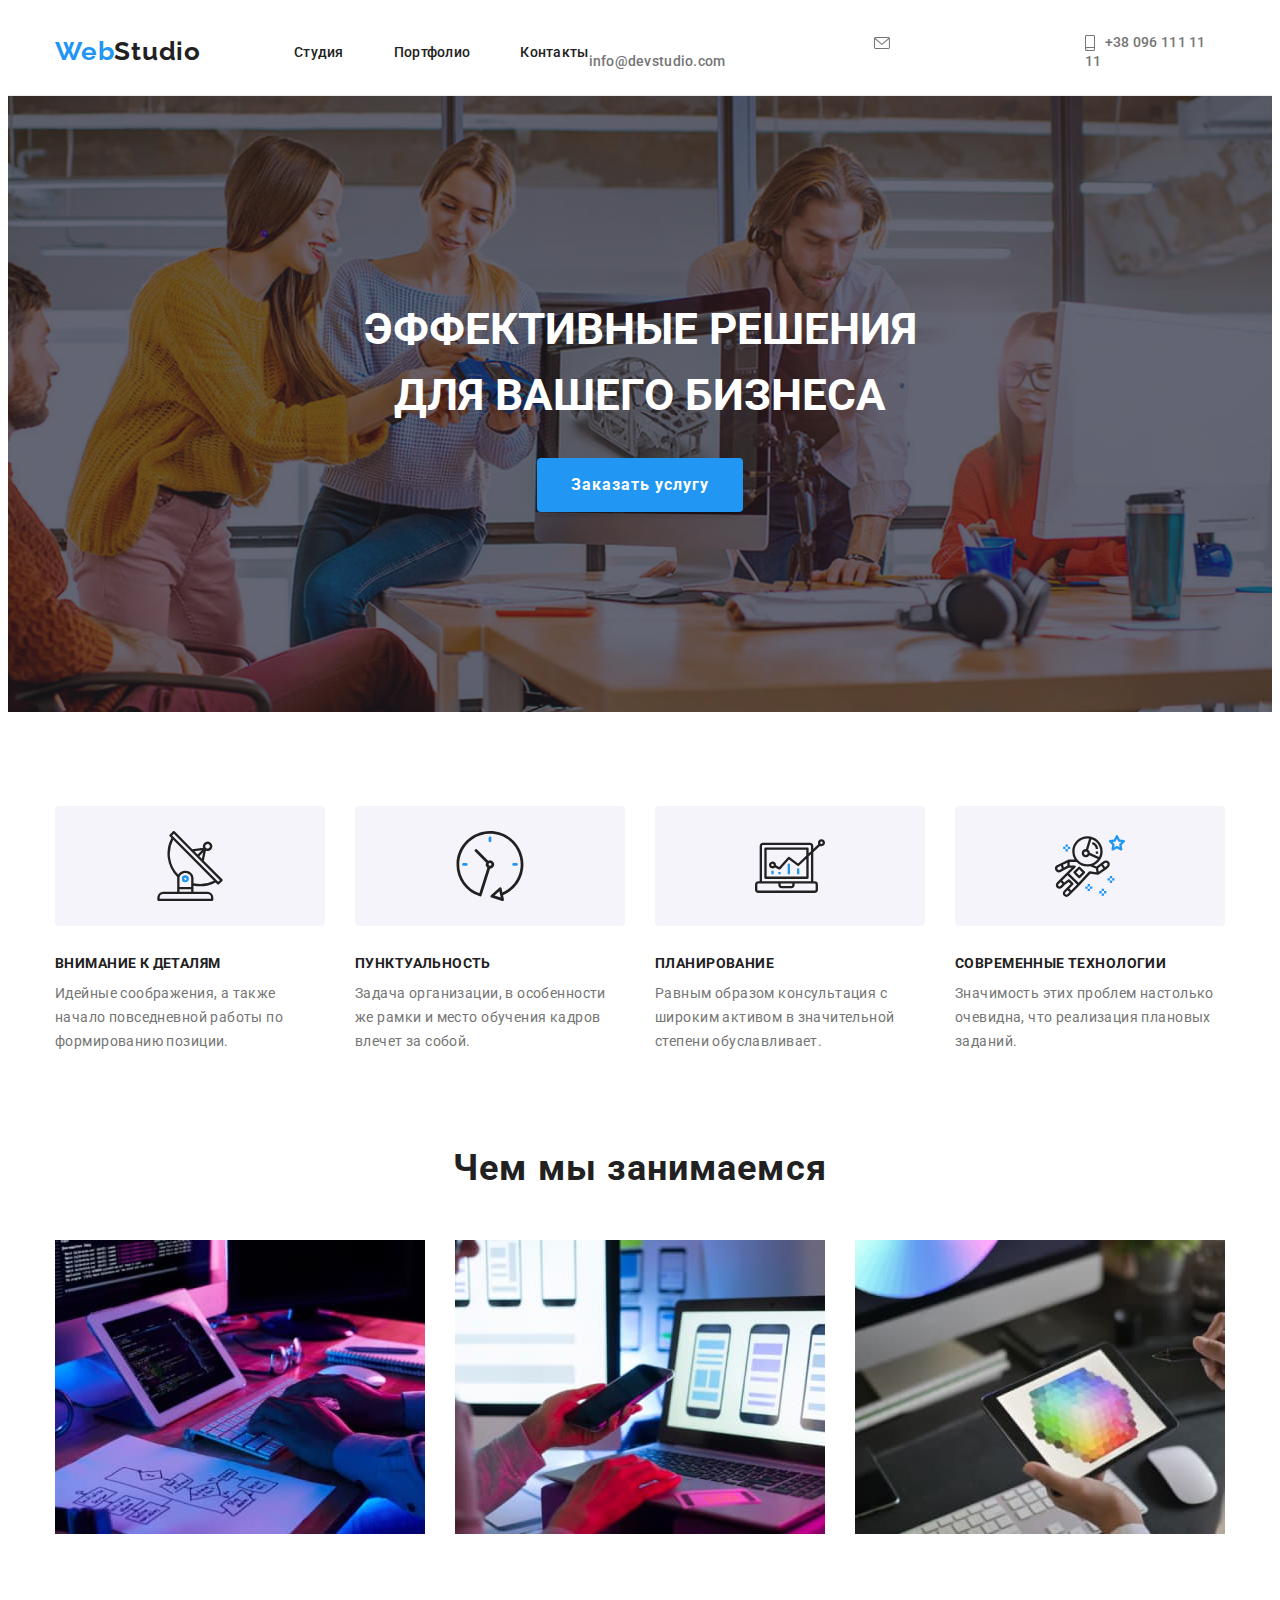
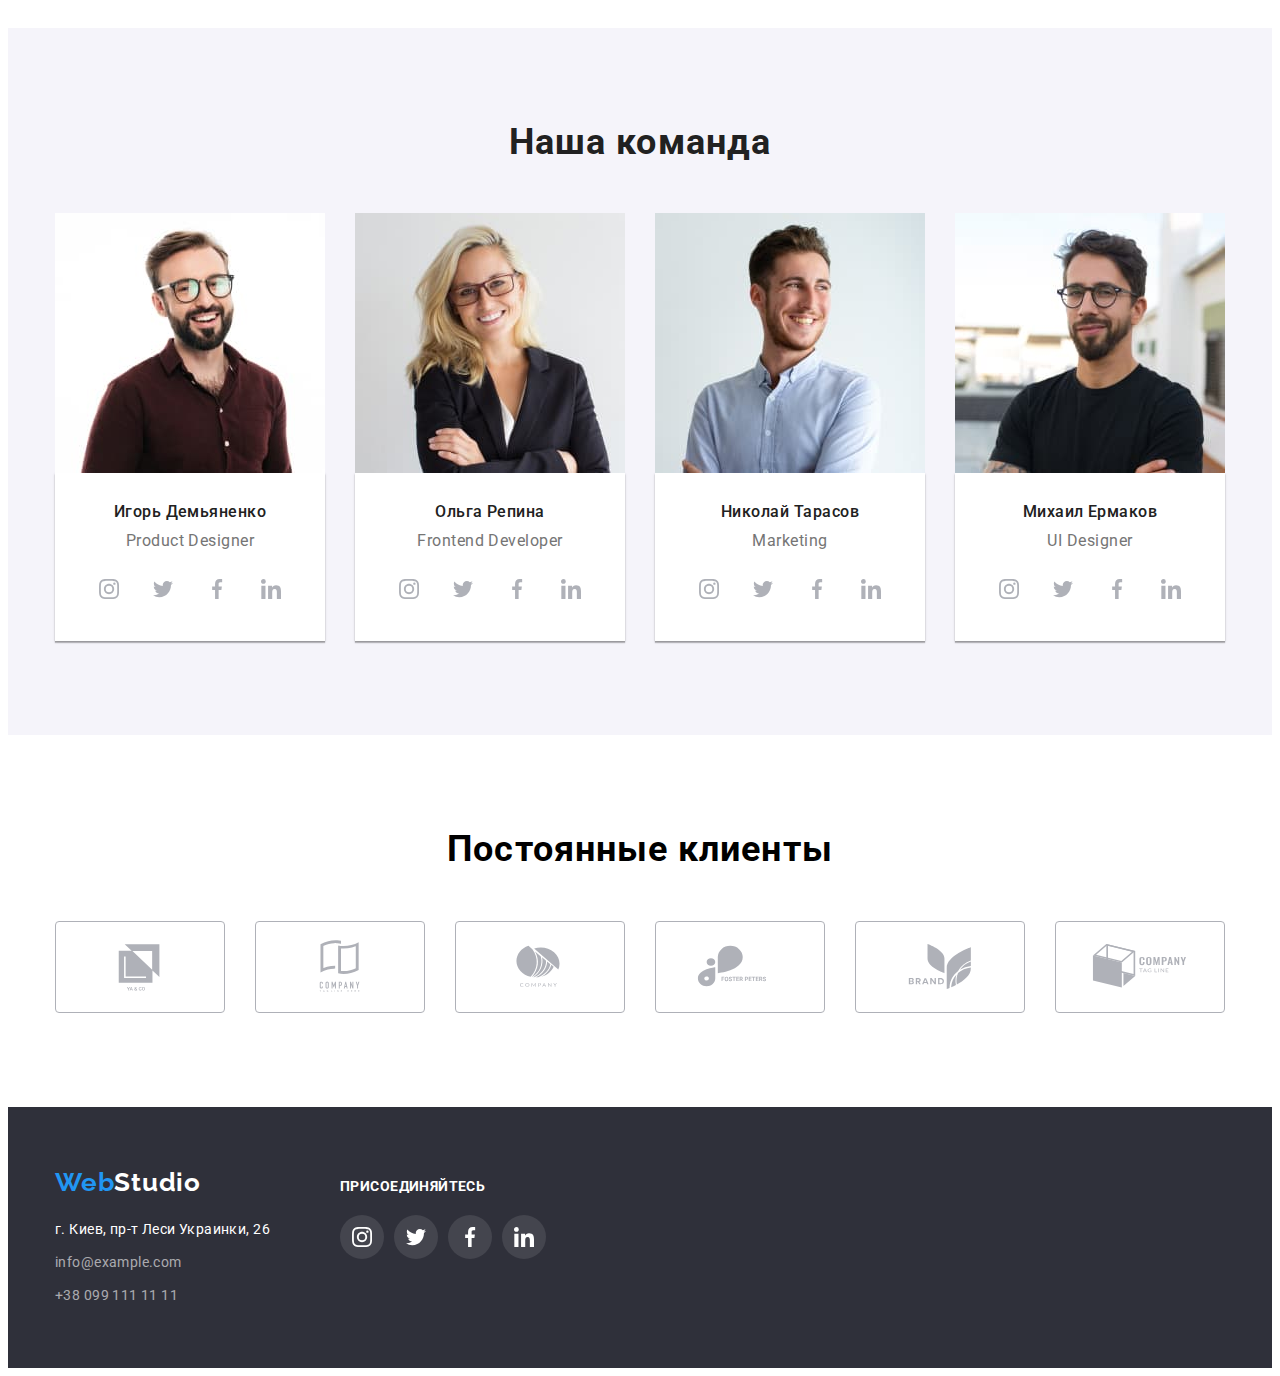
==== commit 2ca621ac: "final commit hw 4" ====
--- a/index.html
+++ b/index.html
@@ -321,19 +321,52 @@
 <!--footer section-->
 <footer class="footer">
   <div class="container footer-container">
-<a href="./index.html" class="logo down-logo">Web<span class="footer-color-logo">Studio</span></a>
-<address class="address">
-  <ul class="address-list">
-    <li class="address-item"> <a href="https://goo.gl/maps/MGz1qRWNT3Urb2ix9" 
-      class="footer-address" target="_blank" rel="noopener noreferrer nofollow" >г. Киев, пр-т
-        Леси Украинки, 26</a> </li>
-    <li class="address-item"><a href="mailto:info@example.com" 
-      class="fmail">info@example.com</a> </li> 
-    <li class="address-item"> <a href="tel:+380991111111" 
-      class="ftel">+38 099 111 11 11</a> </li>
-  </ul>
-</address>
-</div>
+    <div>
+      <a href="./index.html" class="logo down-logo">Web<span class="footer-color-logo">Studio</span></a>
+      <address class="address">
+        <ul class="address-list">
+          <li class="address-item"> <a href="https://goo.gl/maps/MGz1qRWNT3Urb2ix9" class="footer-address" target="_blank"
+              rel="noopener noreferrer nofollow">г. Киев, пр-т
+              Леси Украинки, 26</a> </li>
+          <li class="address-item"><a href="mailto:info@example.com" class="fmail">info@example.com</a> </li>
+          <li class="address-item"> <a href="tel:+380991111111" class="ftel">+38 099 111 11 11</a> </li>
+        </ul>
+      </address>
+    </div>
+    <div class="footer-socials-field">
+      <h4 class="footer-socials-title">присоединяйтесь</h4>
+      <ul class="footer-socials-list">
+        <li class="footer-socials-item">
+          <a href="" class="footer-socials-link">
+            <svg class="footer-socials-icon">
+              <use href="/svg icons/icons.svg#instagram"></use>
+            </svg>
+          </a>
+        </li>
+        <li class="footer-socials-item">
+          <a href="" class="footer-socials-link">
+            <svg class="footer-socials-icon">
+              <use href="/svg icons/icons.svg#twitter"></use>
+            </svg>
+          </a>
+        </li>
+        <li class="footer-socials-item">
+          <a href="" class="footer-socials-link">
+            <svg class="footer-socials-icon">
+              <use href="/svg icons/icons.svg#facebook"></use>
+            </svg>
+          </a>
+        </li>
+        <li class="footer-socials-item">
+          <a href="" class="footer-socials-link">
+            <svg class="footer-socials-icon">
+              <use href="/svg icons/icons.svg#linkedin"></use>
+            </svg>
+          </a>
+        </li>
+      </ul>
+    </div>
+  </div>
 </footer>
 </body>
 </html>--- a/css/style.css
+++ b/css/style.css
@@ -220,6 +220,9 @@
     background-color: var(--btn-back);
     color: var(--btn-color);
     cursor: pointer;
+    border-radius: 4px;
+    border-color: transparent;
+    box-shadow: 0px 4px 4px rgba(0, 0, 0, 0.15);
 }
 /* description section */
 .features-icon{
@@ -500,7 +503,10 @@
     padding-top: 60px;
     padding-bottom: 60px;
 }
-
+.footer-container {
+    display: flex;
+    align-items: baseline;
+}
 .address-item {
     margin-bottom: 9px;
 }
@@ -548,3 +554,49 @@
 .ftel:focus {
     color: var(--logo-color);
 }
+
+.footer-socials-field {
+    margin-left: 70px;
+}
+
+.footer-socials-list{
+display: flex;
+}
+
+.footer-socials-item + .footer-socials-item{
+margin-left: 10px;
+}
+
+.footer-socials-link{
+    width: 44px;
+    height: 44px;
+    border-radius: 50%;
+    display: flex;
+    align-items: center;
+    justify-content: center;
+    background: rgba(255, 255, 255, 0.1);
+    transition: background-color 250ms cubic-bezier(0.4, 0, 0.2, 1);
+}
+
+.footer-socials-link:hover,
+.footer-socials-link:focus{
+background-color: #2196F3;
+}
+
+.footer-socials-icon{
+    width: 20px;
+    height: 20px;
+    fill: #ffffff;
+}
+
+
+
+.footer-socials-title{
+    margin-bottom: 20px;
+    color: #ffffff;
+    font-weight: bold;
+    font-size: 14px;
+    line-height: 1.14;
+    letter-spacing: 0.03em;
+    text-transform: uppercase;
+}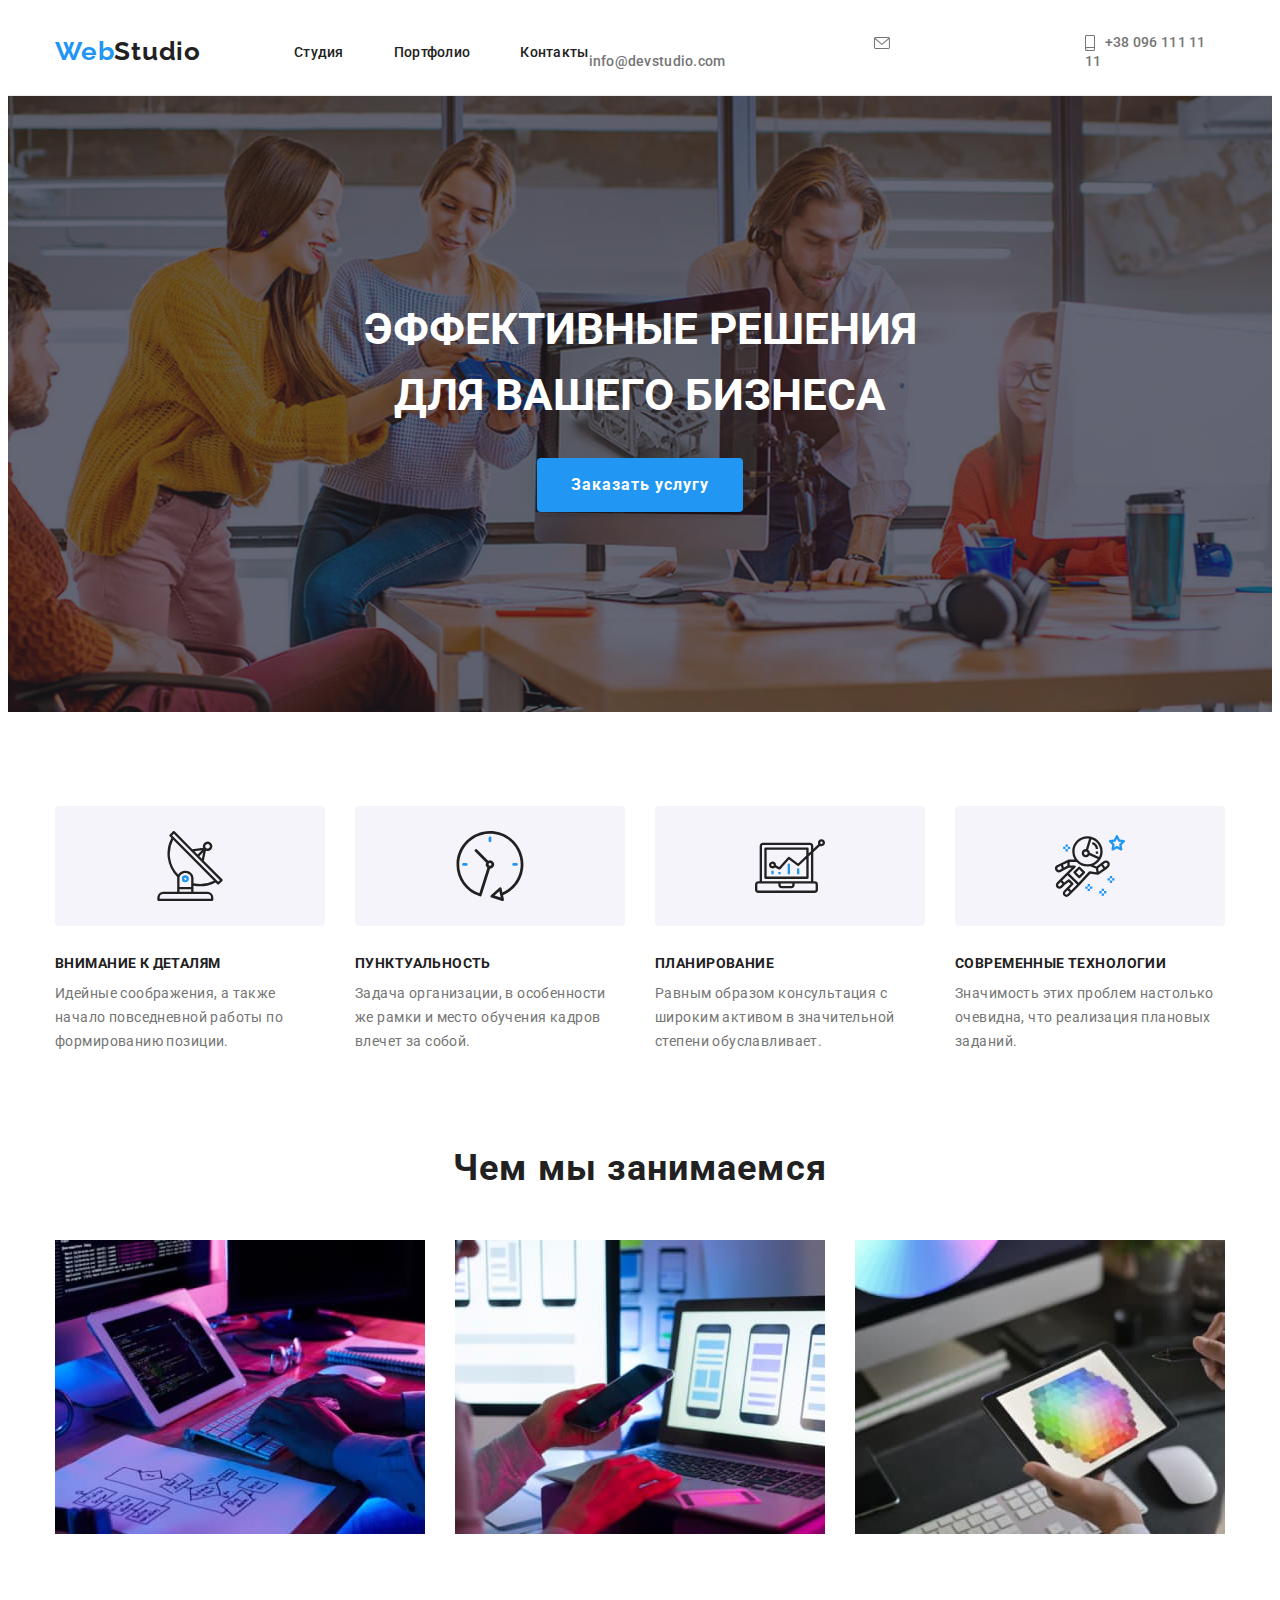
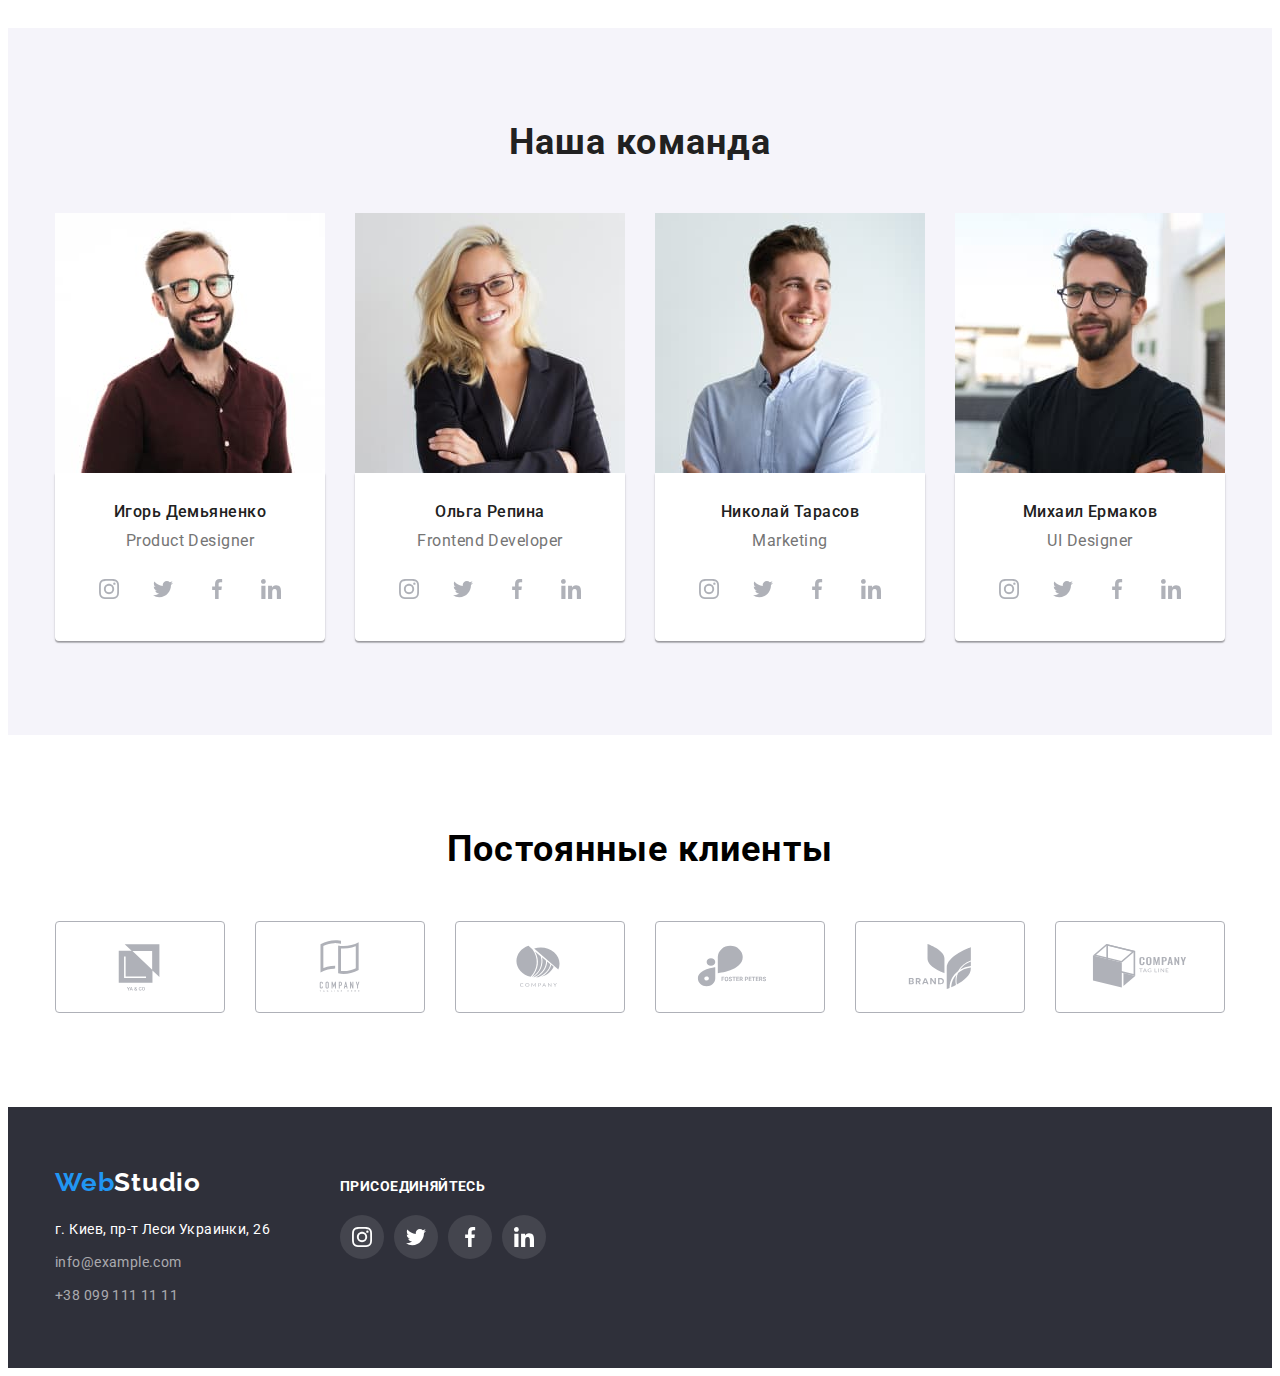
==== commit 093ca9b8: "up to hw4" ====
--- a/index.html
+++ b/index.html
@@ -35,12 +35,12 @@
     <ul class="header-list">
       <li class="header-item"><a href="mailto:info@devstudio.com" 
         class="header-link_mail"> <svg class="header-mail-icon" width="16" height="12">
-        <use href="/svg icons/icons.svg#envelope"></use>
+        <use href="./svgicons/icons.svg#envelope"></use>
       </svg>info@devstudio.com</a></li>
       <li class="header-item"><a href="tel:+380961111111" 
         class="header-link-tel">
       <svg class="header-tel-icon" width="10" height="16">
-        <use href="/svg icons/icons.svg#smartphone"></use>
+        <use href="./svgicons/icons.svg#smartphone"></use>
       </svg>+38 096 111 11 11</a></li>
     </ul>
     </div>
--- a/css/style.css
+++ b/css/style.css
@@ -298,9 +298,8 @@
     padding-bottom: 30px;
     text-align: center;
     background: #ffffff;
-    box-shadow: 0px 1px 3px rgb(0 0 0 / 12%), 0px 1px 1px rgb(0 0 0 / 14%),
-        0px 2px 1px rgb(0 0 0 / 20%);
-    border-radius: 0px 0px px 4px 4px;
+    box-shadow: 0px 1px 3px rgba(0, 0, 0, 0.12), 0px 1px 1px rgba(0, 0, 0, 0.14), 0px 2px 1px rgba(0, 0, 0, 0.2);
+        border-radius: 0px 0px 4px 4px;
 }
 
 .team-name {
@@ -451,6 +450,9 @@
     font-size: 16px;
     line-height: 1.62;
     letter-spacing: 0.03em;
+    box-shadow: 0px 3px 1px rgba(0, 0, 0, 0.1), 0px 1px 2px rgba(0, 0, 0, 0.08), 0px 2px 2px rgba(0, 0, 0, 0.12);
+    border-radius: 4px;
+    border-color: transparent;
 }
 
 .main-servies-name {
@@ -462,6 +464,11 @@
     padding-left: 24px;
     padding-bottom: 20px;
     padding-right: 24px;
+    
+}
+.main-img:hover,
+.main-img:focus{
+box-shadow: 0px 1px 1px rgba(0, 0, 0, 0.12), 0px 4px 4px rgba(0, 0, 0, 0.06), 1px 4px 6px rgba(0, 0, 0, 0.16);
 }
 .main-servies {
     margin-bottom: 4px;
